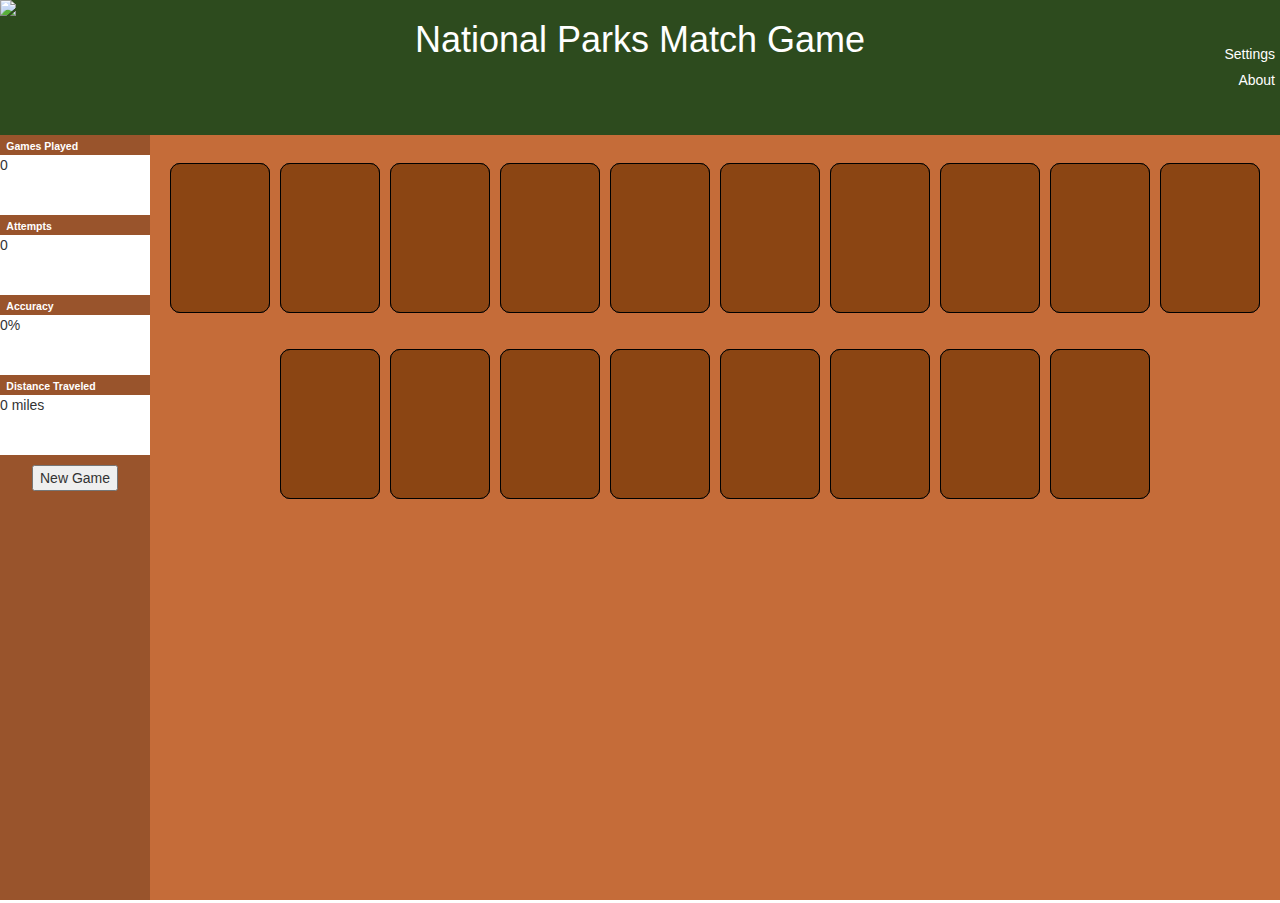
==== index.html @ ffb90290 "added favicons" ====
<!DOCTYPE html>
<html>
<head>
    <title>National Parks Memory Matching Game</title>
    <!--favicon links-->
    <link rel="apple-touch-icon" sizes="180x180" href="favicons/apple-touch-icon.png">
    <link rel="icon" type="image/png" href="favicons/favicon-32x32.png" sizes="32x32">
    <link rel="icon" type="image/png" href="favicons/favicon-16x16.png" sizes="16x16">
    <link rel="manifest" href="favicons/manifest.json">
    <link rel="mask-icon" href="favicons/safari-pinned-tab.svg" color="#5bbad5">
    <meta name="theme-color" content="#ffffff">
    <!-- link to external stylesheet -->
    <link rel="stylesheet" type="text/css" href="style.css"/>
    <!-- Bootstrap link -->
    <link href="https://maxcdn.bootstrapcdn.com/bootstrap/3.3.6/css/bootstrap.min.css" rel="stylesheet"
          type="text/css"/>
    <!-- link to jquery library -->
    <link href="https://code.jquery.com/jquery-2.1.4.min.js"/>
    <script src="https://code.jquery.com/jquery-3.1.0.js"></script>
    <script src="https://maxcdn.bootstrapcdn.com/bootstrap/3.3.7/js/bootstrap.min.js" integrity="sha384-Tc5IQib027qvyjSMfHjOMaLkfuWVxZxUPnCJA7l2mCWNIpG9mGCD8wGNIcPD7Txa" crossorigin="anonymous"></script>
    <script src="script.js"></script>
    <script async defer
        src="https://maps.googleapis.com/maps/api/js?key=AIzaSyArSDeBxkOijJ6rGZl5vAlAExI1daYVZVc&callback=initMap">
    </script>
</head>
<body>
<!-- header container -->
<!-- container holding general game info -->
<!-- features to include: game logo, game title, settings link (nothing here yet), about link (link to about.html) -->
<header>
    <img src="resources/nps_logo_transparent_large.png">
    <h1>National Parks Match Game</h1>
    <div class="linkContainer">
        <h5><a target="_blank">Settings</a></h5>
        <!--idea: set this target to activate a modal saying settings are on their way-->
        <h5><a href="about.html">About</a></h5>
    </div>
    <div class="menuDropDown">
        <span class="glyphicon glyphicon-chevron-down"></span>See Stats
    </div>
</header>

<!-- stats container -->
<!-- container to hold statistics and options for resetting these -->
<!-- features to have: games played, attempts (times clicked on cards), accuracy (ratio of correct clicks to total clicks for current game), reset button -->
<div class="sideNav" id="stats">
    <div class="gamesPlayed">
        <div class="label">Games Played</div>
        <div class="value"></div>
    </div>
    <div class="attempts">
        <div class="label">Attempts</div>
        <div class="value"></div>
    </div>
    <div class="accuracy">
        <div class="label">Accuracy</div>
        <div class="value"></div>
    </div>
    <div class="distance">
        <div class="label">Distance Traveled</div>
        <div class="value"></div>
    </div>
    <input type="button" class="reset" value="New Game">
</div>
<!-- game area container -->
<!-- the area where the game takes place -->
<!-- features to include: 18 cards with fronts and backs -->
<div class="mainContent" id="gameArea">
    <div id="cardArea"></div>
    <div id="map"></div>
</div>

<!-- Modal -->
<div class="modal fade" id="gameWonModal" role="dialog">
    <div class="modal-dialog">
        <!-- Modal content-->
        <div class="modal-content">
            <div class="modal-body">
                <h3>You won! What are you a park ranger, now?</h3>
                <!--<img src="resources/Junior_Ranger_logo_transparent.gif">-->
                <img src="resources/Junior_Ranger_logo.gif">
                <br>
                <button type="button" class="" data-dismiss="modal">Close</button>
                <button type="button" class="reset" data-dismiss="modal">New Game</button>
            </div>
        </div>
    </div>
</div>

</body>
</html>
---- style.css ----
body{
    margin: 0;
}
/* styling for the header*/
header{
    position: absolute;
    top: 0;
    height: 15%;
    width: 100%;
    background-color: #2d4b1e;
    color: white;
    text-align: center;
}
header h1{
    /*float: right;*/
    margin-top: 20px;
    margin-bottom: 0;
    display: block;
/*maybe change font size if the screen is too small*/
}
.linkContainer{
    display: flex;
    flex-direction: column;
    justify-content: center;
    position: absolute;
    height: 100%;
    top: 0;
    right: 0;
}
header h5{
    text-align: right;
    margin: 5px;
    display: block;
    /*float: right;*/
    /*clear: both;*/
}
header a{
    color: white;
}
header a:hover{
    color: darkgray;
    text-decoration: none;
}
header img{
    position: absolute;
    top: 0;
    left: 0;
    /*float: left;*/
    height: 100%;
    width: auto;
}
.menuDropDown{
    display: none;
    position: absolute;
    /*margin: auto 0;*/
    background-color: darkgray;
    border-sizing: border-box;
    padding: 5px;
    border: 1px solid black;
    bottom: 0;
    /*float: right;*/
    /*clear: right;*/
}
/* styling for the side stats bar*/
.label{
    height: 30px;
    width: 100%;
    background-color: inherit;
    clear: left;

    text-align: center;
}
.value{
    height: 60px;
    width: 100%;
    background-color: white;
}
#stats input{
    display: block;
    margin: 10px auto;
}
/*styling for game area*/
#cardArea{
    position: relative;
    display: inline-flex;
    flex-wrap: wrap;
    justify-content: center;
    align-items: center;
    top: 0;
    left: 0;
    width: 100%;
    height: 50%;
    margin: 0;
    padding: 0;
}
#map {
    position: relative;
    display: block;
    bottom: 0;
    left: 0;
    /*width: 100%;*/
    height: 50%;
    margin: 0 auto;
    padding: 0;

}

/*styling for cards*/
/*picture ratio for card is 108 to 140 (w:h)*/
.card {
    position: relative;
    width: 100px;
    height: 150px;

    display:inline-block;
    margin: 5px;
    /*border: 1px solid black;*/
    border-radius: 10px;
}
/* hide back of pane during swap */
.front, .back {
    position: absolute;
    /*!*backface-visibility: hidden;*!  can't have because the background image on the front would be hidden*/
    height: 100%;
    width: 100%;
    display: inline-block;
    vertical-align: middle;
    border: 1px solid black;
    border-radius: 10px;
    top: 0;
    left: 0;

    -webkit-transition: -webkit-transform 0.5s;
    transition: transform 0.5s;
}
/*remember front of card has the coin image*/
.front {
    background-color: white;
    background-size: 100% auto;
    background-repeat: no-repeat;
    background-position: center;
    /*sets up front of card for the transition when clicked*/
    transform: rotateY(-180deg);
    -webkit-transform: rotateY(-180deg);
}
/*remember back of card has the NPS logo image*/
.back {
    background-color: saddlebrown;
    z-index: 2;

    background-image: url('resources/nps_logo_transparent_large.png');
    background-size: 100% 100%;

    -webkit-backface-visibility: hidden;
    backface-visibility: hidden;
}
.card.cardClicked .front {
    transform: rotateY(0deg);
    -webkit-transform: rotateY(0deg);
}
.card.cardClicked .back {
    transform: rotateY(-180deg);
    -webkit-transform: rotateY(-180deg);
}
.card.matched .front{
    /*performs the transition when clicked*/
    transform: rotateY(0deg);
    -webkit-transform: rotateY(0deg);
}
.card.matched .back{
    visibility: hidden;     /*need some sort of resetting when game restarted????*/
}
.card.matched .transparency{
    background-color: #1dc116;
    z-index: 5;
    opacity: 0.5;
    margin: 0;
}

#gameWonModal{
    display: none;
    /*height: 20%;*/
    width: 100%;
    /*background-color: #99542c;*/
    color: black;
    text-align: center;
}
#gameWonModal .modal-content{
    background-color: #99542c;
}
#gameWonModal img{
    height: 200px;
    width: auto;
    display: block;
    margin: 0 auto;
}
/*styling for about page*/
.sideNav {
    position: absolute;
    bottom: 0;
    left: 0;
    height: 85%;
    width: 150px;
    /*background-color: #496647;*/
    background-color: #99542c;
}
.sideNav ul{
    color: white;
}
.sideNav a{
    color: white;
}
.mainContent{
    position: absolute;
    bottom: 0;
    right: 0;
    box-sizing: border-box;
    -webkit-box-sizing: border-box;
    -moz-box-sizing: border-box;
    height: 85%;
    width: calc(100% - 150px);
    margin: 0;
    padding: 10px;
    /*background-color: #99542c;*/
    background-color: #c56c39;
    color: white;
}
.mainContent img{
    height: 150px;
    width: auto;
    float: right;
    display: block;
}

@media (min-width: 1800px) {
    .card{
        width: 100px;
        height: 150px;
    }
    #map{
        width: 788px;
        height: 385px;
    }
    .menuDropDown{
        display: none;
    }
}
@media (max-width: 1800px) {
    .card{
        width: 100px;
        height: 150px;
    }
    #map{
        width: 788px;
        height: 385px;
    }
}
@media (max-width: 1160px) {
    .card{
        width: 80px;
        height: 120px;
    }
}
@media (max-width: 715px) {
    /*.card{*/
        /*width: 70px;*/
        /*height: 105px;*/
    /*}*/
    header h1{
        font-size: 2em;
    }
    #stats{
        display: none;
    }
    .mainContent{
        width: 100%;
    }
    .menuDropDown{
        display: inline-block;
    }
    /*find out a good size for map*/
    /*#map{*/
        /*width: 100px;*/
        /*height: 100px;*/
    /*}*/
}
@media (max-width: 650px) {
    .card{
        width: 70px;
        height: 105px;
    }
}
@media (max-width: 580px){
    header{
        height: 10%;
    }
    header h1{
        font-size: 1.5em;
    }
    /*header a{*/
        /*position: relative;*/
        /*top: -5%;*/
    /*}*/
    .mainContent{
        height: 90%;
    }
}

@media (max-width: 480px){
    .card{
        width: 30px;
        height: 45px;
    }
}
@media (max-width: 330px) {
    .card{
        width: 25px;
        height: 35px;
    }
}
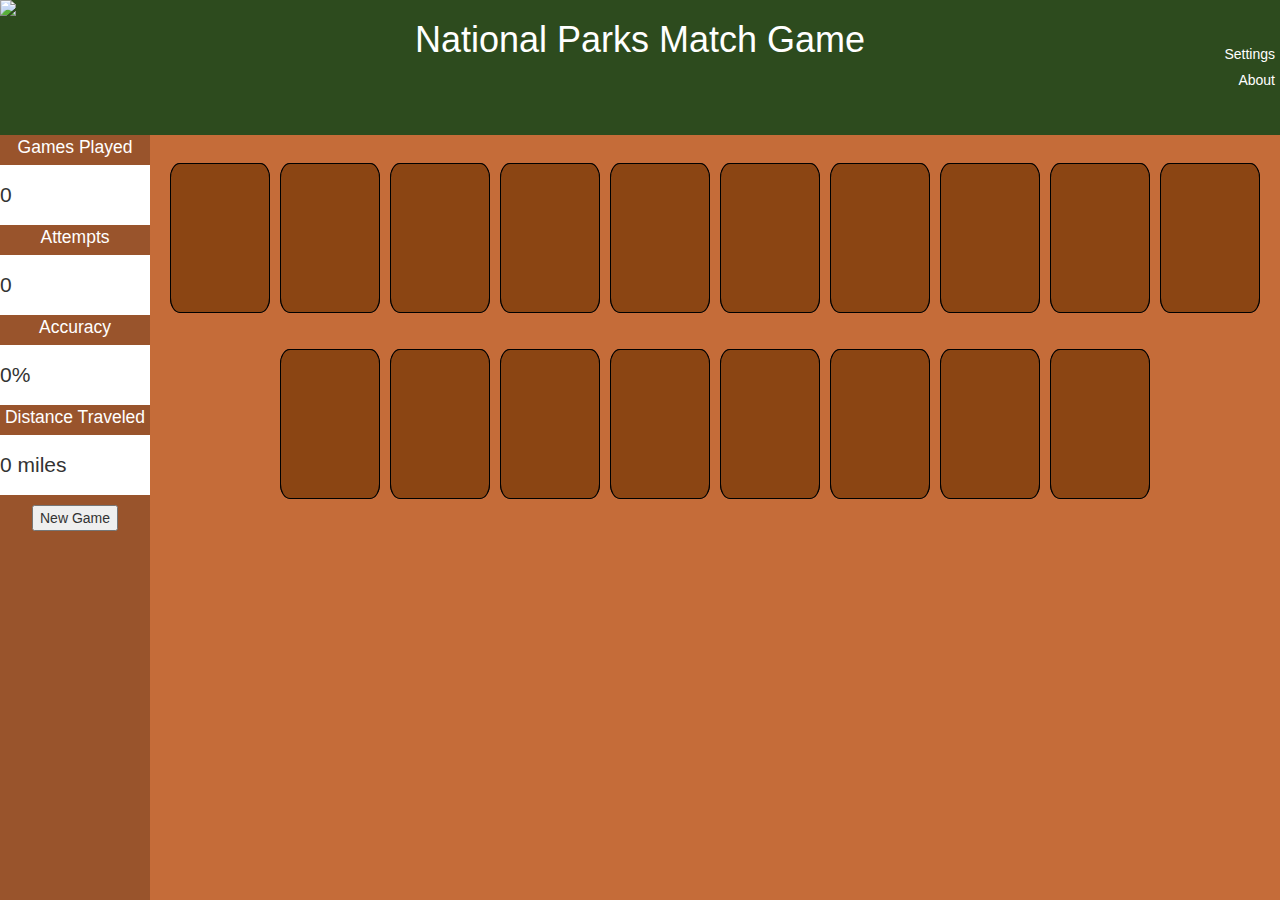
==== commit 543f9d4b: "formatted menuDropDown" ====
--- a/index.html
+++ b/index.html
@@ -35,32 +35,42 @@
         <!--idea: set this target to activate a modal saying settings are on their way-->
         <h5><a href="about.html">About</a></h5>
     </div>
-    <div class="menuDropDown">
-        <span class="glyphicon glyphicon-chevron-down"></span>See Stats
-    </div>
 </header>
 
 <!-- stats container -->
 <!-- container to hold statistics and options for resetting these -->
 <!-- features to have: games played, attempts (times clicked on cards), accuracy (ratio of correct clicks to total clicks for current game), reset button -->
-<div class="sideNav" id="stats">
-    <div class="gamesPlayed">
-        <div class="label">Games Played</div>
-        <div class="value"></div>
+<div class="sideNav">
+    <div class="menuDropDown">
+        <span class="glyphicon glyphicon-chevron-down"></span>See Stats
     </div>
-    <div class="attempts">
-        <div class="label">Attempts</div>
-        <div class="value"></div>
+    <div id="stats">
+        <div class="gamesPlayed">
+            <div class="statsLabel">Games Played</div>
+            <div class="valueContainer">
+                <div class="value"></div>
+            </div>
+        </div>
+        <div class="attempts">
+            <div class="statsLabel">Attempts</div>
+            <div class="valueContainer">
+                <div class="value"></div>
+            </div>
+        </div>
+        <div class="accuracy">
+            <div class="statsLabel">Accuracy</div>
+            <div class="valueContainer">
+                <div class="value"></div>
+            </div>
+        </div>
+        <div class="distance">
+            <div class="statsLabel">Distance Traveled</div>
+            <div class="valueContainer">
+                <div class="value"></div>
+            </div>
+        </div>
+        <input type="button" class="reset" value="New Game">
     </div>
-    <div class="accuracy">
-        <div class="label">Accuracy</div>
-        <div class="value"></div>
-    </div>
-    <div class="distance">
-        <div class="label">Distance Traveled</div>
-        <div class="value"></div>
-    </div>
-    <input type="button" class="reset" value="New Game">
 </div>
 <!-- game area container -->
 <!-- the area where the game takes place -->
--- a/style.css
+++ b/style.css
@@ -1,3 +1,11 @@
+/*used colors for reference*/
+/*saddlebrown;*/
+/*darkgray;*/
+/*#496647;*/
+/*#99542c;*/
+/*#c56c39;*/
+/*#2d4b1e;*/
+
 body{
     margin: 0;
 }
@@ -12,11 +20,9 @@
     text-align: center;
 }
 header h1{
-    /*float: right;*/
     margin-top: 20px;
     margin-bottom: 0;
     display: block;
-/*maybe change font size if the screen is too small*/
 }
 .linkContainer{
     display: flex;
@@ -31,8 +37,6 @@
     text-align: right;
     margin: 5px;
     display: block;
-    /*float: right;*/
-    /*clear: both;*/
 }
 header a{
     color: white;
@@ -45,35 +49,62 @@
     position: absolute;
     top: 0;
     left: 0;
-    /*float: left;*/
     height: 100%;
     width: auto;
 }
+.statsContainer{
+    position: absolute;
+    bottom: 0;
+    left: 0;
+    height: 85%;
+    width: 150px;
+    background-color: #99542c;
+}
 .menuDropDown{
-    display: none;
-    position: absolute;
-    /*margin: auto 0;*/
+    /*display: inline-block;*/
+    position: absolute;
     background-color: darkgray;
-    border-sizing: border-box;
-    padding: 5px;
+    box-sizing: border-box;
+    padding: auto;
     border: 1px solid black;
-    bottom: 0;
-    /*float: right;*/
-    /*clear: right;*/
-}
+    height: 5%;
+    width: 100%;
+    display: flex;
+    justify-content: center;
+    align-items: center;
+    /*height: auto;*/
+    /*width: auto;*/
+    vertical-align: middle;
+    top: -5%;
+    left: 50%;
+    transform: translate(-50%, 0);
+}
+/*.menuDropDown:hover + #stats{*/
+    /*display: inline-block;*/
+/*}*/
+/*#stats:hover{*/
+    /*display: block;*/
+/*}*/
 /* styling for the side stats bar*/
-.label{
+.statsLabel{
     height: 30px;
     width: 100%;
     background-color: inherit;
     clear: left;
-
     text-align: center;
+    font-size: 1.25em;
+    color: white;
+}
+.valueContainer{
+    display: flex;
+    flex-direction: column;
+    justify-content: center;
+    height: 60px;
+    width: 100%;
+    background-color: white;
 }
 .value{
-    height: 60px;
-    width: 100%;
-    background-color: white;
+    font-size: 1.5em;
 }
 #stats input{
     display: block;
@@ -98,11 +129,9 @@
     display: block;
     bottom: 0;
     left: 0;
-    /*width: 100%;*/
     height: 50%;
     margin: 0 auto;
     padding: 0;
-
 }
 
 /*styling for cards*/
@@ -111,11 +140,9 @@
     position: relative;
     width: 100px;
     height: 150px;
-
     display:inline-block;
     margin: 5px;
-    /*border: 1px solid black;*/
-    border-radius: 10px;
+    border-radius: 10%;
 }
 /* hide back of pane during swap */
 .front, .back {
@@ -126,7 +153,7 @@
     display: inline-block;
     vertical-align: middle;
     border: 1px solid black;
-    border-radius: 10px;
+    border-radius: 10%;
     top: 0;
     left: 0;
 
@@ -179,9 +206,7 @@
 
 #gameWonModal{
     display: none;
-    /*height: 20%;*/
-    width: 100%;
-    /*background-color: #99542c;*/
+    width: 100%;
     color: black;
     text-align: center;
 }
@@ -194,14 +219,14 @@
     display: block;
     margin: 0 auto;
 }
-/*styling for about page*/
+/*styling for about page. this applies to the game as well. consider moving it*/
 .sideNav {
     position: absolute;
+    display: inline-block;
     bottom: 0;
     left: 0;
     height: 85%;
     width: 150px;
-    /*background-color: #496647;*/
     background-color: #99542c;
 }
 .sideNav ul{
@@ -210,6 +235,7 @@
 .sideNav a{
     color: white;
 }
+/*applies to both the game and about page*/
 .mainContent{
     position: absolute;
     bottom: 0;
@@ -221,7 +247,6 @@
     width: calc(100% - 150px);
     margin: 0;
     padding: 10px;
-    /*background-color: #99542c;*/
     background-color: #c56c39;
     color: white;
 }
@@ -254,6 +279,9 @@
         width: 788px;
         height: 385px;
     }
+    .menuDropDown{
+        display: none;
+    }
 }
 @media (max-width: 1160px) {
     .card{
@@ -262,23 +290,26 @@
     }
 }
 @media (max-width: 715px) {
-    /*.card{*/
-        /*width: 70px;*/
-        /*height: 105px;*/
-    /*}*/
     header h1{
         font-size: 2em;
     }
+    .sideNav{
+        /*display: none;*/
+        left: 50%;
+        transform: translate(-50%, 0);
+    }
     #stats{
         display: none;
     }
+    .menuDropDown{
+        /*display: inline-block;*/
+        display: flex;
+    }
     .mainContent{
         width: 100%;
     }
-    .menuDropDown{
-        display: inline-block;
-    }
-    /*find out a good size for map*/
+
+    /*find out a good size for map and use it here*/
     /*#map{*/
         /*width: 100px;*/
         /*height: 100px;*/
@@ -297,15 +328,13 @@
     header h1{
         font-size: 1.5em;
     }
-    /*header a{*/
-        /*position: relative;*/
-        /*top: -5%;*/
-    /*}*/
     .mainContent{
         height: 90%;
     }
-}
-
+    .sideNav{
+        height: 90%;
+    }
+}
 @media (max-width: 480px){
     .card{
         width: 30px;
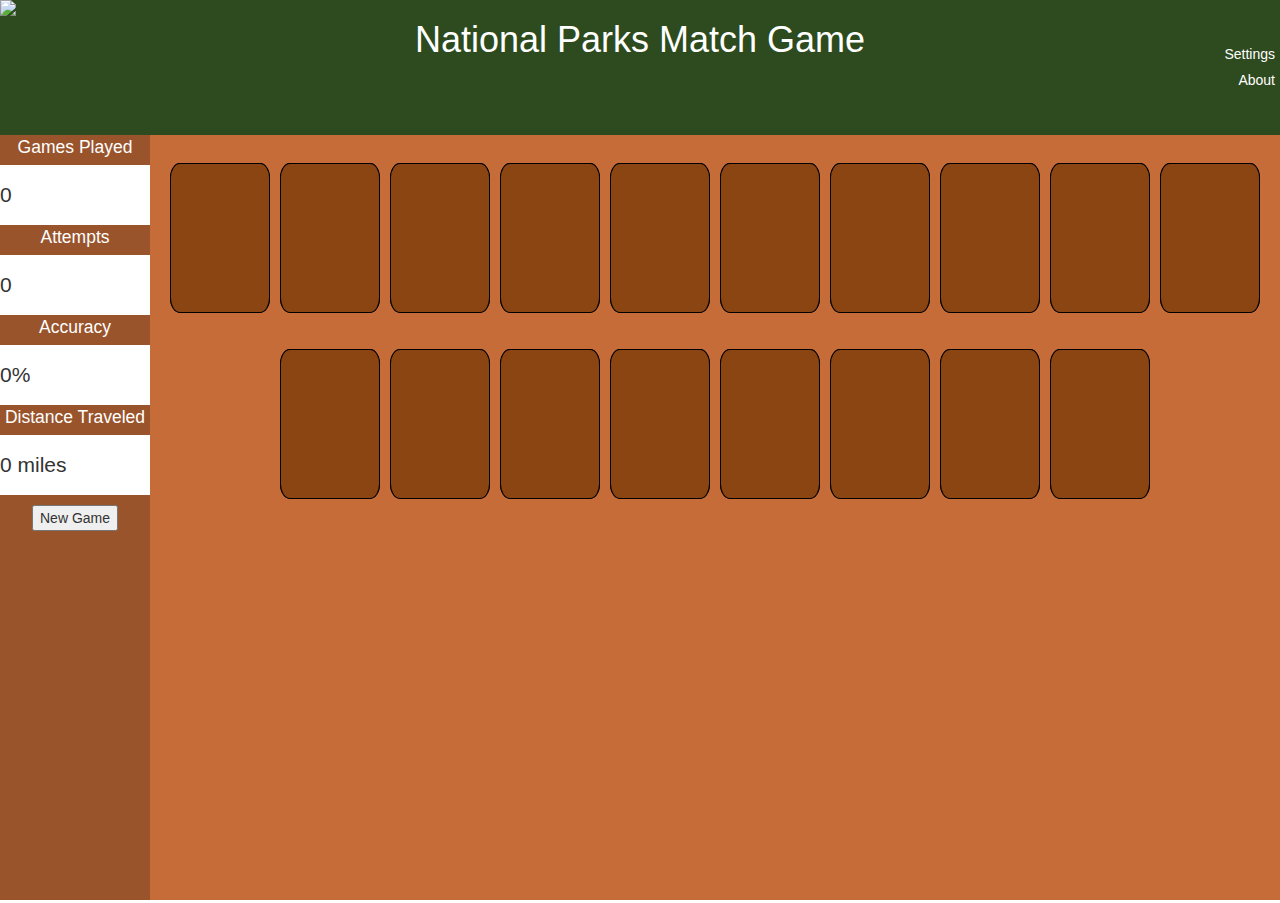
==== commit c0c963f9: "Merge pull request #15 from kylemarx86/dev" ====
--- a/index.html
+++ b/index.html
@@ -37,6 +37,14 @@
     </div>
 </header>
 
+
+<!-- game area container -->
+<!-- the area where the game takes place -->
+<!-- features to include: 18 cards with fronts and backs -->
+<div class="mainContent" id="gameArea">
+    <div id="cardArea"></div>
+    <div id="map"></div>
+</div>
 <!-- stats container -->
 <!-- container to hold statistics and options for resetting these -->
 <!-- features to have: games played, attempts (times clicked on cards), accuracy (ratio of correct clicks to total clicks for current game), reset button -->
@@ -72,14 +80,6 @@
         <input type="button" class="reset" value="New Game">
     </div>
 </div>
-<!-- game area container -->
-<!-- the area where the game takes place -->
-<!-- features to include: 18 cards with fronts and backs -->
-<div class="mainContent" id="gameArea">
-    <div id="cardArea"></div>
-    <div id="map"></div>
-</div>
-
 <!-- Modal -->
 <div class="modal fade" id="gameWonModal" role="dialog">
     <div class="modal-dialog">
--- a/style.css
+++ b/style.css
@@ -5,6 +5,7 @@
 /*#99542c;*/
 /*#c56c39;*/
 /*#2d4b1e;*/
+/*#6e6e6e;*/
 
 body{
     margin: 0;
@@ -52,24 +53,17 @@
     height: 100%;
     width: auto;
 }
-.statsContainer{
-    position: absolute;
-    bottom: 0;
-    left: 0;
-    height: 85%;
-    width: 150px;
-    background-color: #99542c;
-}
 .menuDropDown{
     /*display: inline-block;*/
     position: absolute;
     background-color: darkgray;
     box-sizing: border-box;
-    padding: auto;
+    /*padding: auto;*/
     border: 1px solid black;
-    height: 5%;
-    width: 100%;
-    display: flex;
+    /*height: 5%;*/
+    height: 40px;
+    width: 100%;
+    display: none;
     justify-content: center;
     align-items: center;
     /*height: auto;*/
@@ -79,6 +73,19 @@
     left: 50%;
     transform: translate(-50%, 0);
 }
+#stats{
+    position: absolute;
+    width: 100%;
+    top: 0;
+    z-index: 5;
+    height: auto;
+}
+/*.sideNav:hover{*/
+    /*display: inline-block;*/
+/*}*/
+ /*.menuDropDown:hover + #stats{*/
+     /*display: inline-block;*/
+ /*}*/
 /*.menuDropDown:hover + #stats{*/
     /*display: inline-block;*/
 /*}*/
@@ -129,6 +136,7 @@
     display: block;
     bottom: 0;
     left: 0;
+    width: 788px;
     height: 50%;
     margin: 0 auto;
     padding: 0;
@@ -143,6 +151,7 @@
     display:inline-block;
     margin: 5px;
     border-radius: 10%;
+    z-index: 1;
 }
 /* hide back of pane during swap */
 .front, .back {
@@ -223,11 +232,13 @@
 .sideNav {
     position: absolute;
     display: inline-block;
-    bottom: 0;
+    /*bottom: 0;*/
+    top: 15%;
     left: 0;
     height: 85%;
     width: 150px;
     background-color: #99542c;
+    z-index: 3;
 }
 .sideNav ul{
     color: white;
@@ -249,6 +260,7 @@
     padding: 10px;
     background-color: #c56c39;
     color: white;
+    /*z-index: 1;*/
 }
 .mainContent img{
     height: 150px;
@@ -257,7 +269,20 @@
     display: block;
 }
 
-@media (min-width: 1800px) {
+/*@media (min-width: 1800px) {*/
+    /*.card{*/
+        /*width: 100px;*/
+        /*height: 150px;*/
+    /*}*/
+    /*#map{*/
+        /*width: 788px;*/
+        /*height: 385px;*/
+    /*}*/
+    /*.menuDropDown{*/
+        /*display: none;*/
+    /*}*/
+/*}*/
+@media (max-width: 1800px) {
     .card{
         width: 100px;
         height: 150px;
@@ -270,19 +295,6 @@
         display: none;
     }
 }
-@media (max-width: 1800px) {
-    .card{
-        width: 100px;
-        height: 150px;
-    }
-    #map{
-        width: 788px;
-        height: 385px;
-    }
-    .menuDropDown{
-        display: none;
-    }
-}
 @media (max-width: 1160px) {
     .card{
         width: 80px;
@@ -294,26 +306,28 @@
         font-size: 2em;
     }
     .sideNav{
-        /*display: none;*/
         left: 50%;
-        transform: translate(-50%, 0);
+        transform: translate(-50%, -40px);
+        height: auto;
     }
     #stats{
         display: none;
     }
     .menuDropDown{
-        /*display: inline-block;*/
         display: flex;
     }
     .mainContent{
         width: 100%;
     }
-
-    /*find out a good size for map and use it here*/
-    /*#map{*/
-        /*width: 100px;*/
-        /*height: 100px;*/
-    /*}*/
+    .sideNav:hover > .menuDropDown{
+        background-color: #6e6e6e;
+    }
+    .sideNav:hover > #stats{
+        display: block;
+        top: 40px;
+        background-color: #99542c;
+        z-index: 5;
+    }
 }
 @media (max-width: 650px) {
     .card{
@@ -332,7 +346,11 @@
         height: 90%;
     }
     .sideNav{
-        height: 90%;
+        height: auto;
+        top: 10%;
+    }
+    #stats{
+        /*top: Calc(10% - 40px);*/
     }
 }
 @media (max-width: 480px){
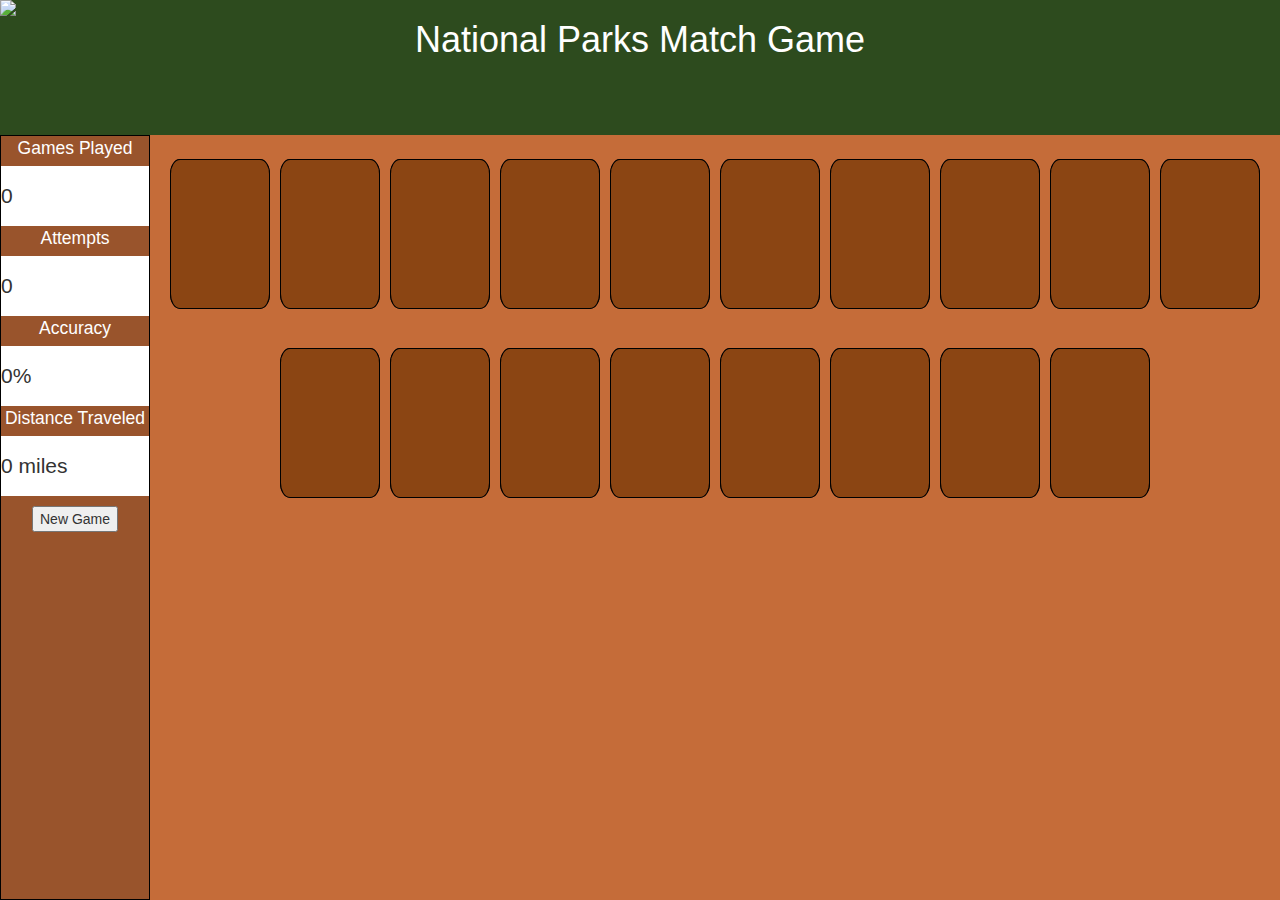
==== commit 50e7efcc: "removed link to settings and about." ====
--- a/index.html
+++ b/index.html
@@ -26,15 +26,10 @@
 <body>
 <!-- header container -->
 <!-- container holding general game info -->
-<!-- features to include: game logo, game title, settings link (nothing here yet), about link (link to about.html) -->
+<!-- features to include: game logo, game title -->
 <header>
     <img src="resources/nps_logo_transparent_large.png">
     <h1>National Parks Match Game</h1>
-    <div class="linkContainer">
-        <h5><a target="_blank">Settings</a></h5>
-        <!--idea: set this target to activate a modal saying settings are on their way-->
-        <h5><a href="about.html">About</a></h5>
-    </div>
 </header>
 
 
--- a/style.css
+++ b/style.css
@@ -1,14 +1,15 @@
 /*used colors for reference*/
-/*saddlebrown;*/
-/*darkgray;*/
-/*#496647;*/
-/*#99542c;*/
-/*#c56c39;*/
-/*#2d4b1e;*/
-/*#6e6e6e;*/
+/*saddlebrown*/
+/*darkgray*/
+/*#496647*/
+/*#99542c*/
+/*#c56c39*/
+/*#2d4b1e*/
+/*#6e6e6e*/
 
 body{
     margin: 0;
+    height: 100vh;
 }
 /* styling for the header*/
 header{
@@ -54,44 +55,33 @@
     width: auto;
 }
 .menuDropDown{
-    /*display: inline-block;*/
     position: absolute;
     background-color: darkgray;
     box-sizing: border-box;
-    /*padding: auto;*/
     border: 1px solid black;
-    /*height: 5%;*/
     height: 40px;
     width: 100%;
     display: none;
     justify-content: center;
     align-items: center;
-    /*height: auto;*/
-    /*width: auto;*/
     vertical-align: middle;
     top: -5%;
     left: 50%;
     transform: translate(-50%, 0);
 }
+.menuDropDown:hover{
+    box-shadow: 2px 2px 2px #303030;
+    color: black;
+}
 #stats{
     position: absolute;
     width: 100%;
     top: 0;
     z-index: 5;
     height: auto;
-}
-/*.sideNav:hover{*/
-    /*display: inline-block;*/
-/*}*/
- /*.menuDropDown:hover + #stats{*/
-     /*display: inline-block;*/
- /*}*/
-/*.menuDropDown:hover + #stats{*/
-    /*display: inline-block;*/
-/*}*/
-/*#stats:hover{*/
-    /*display: block;*/
-/*}*/
+    /*border: 1px solid black;*/
+
+}
 /* styling for the side stats bar*/
 .statsLabel{
     height: 30px;
@@ -132,13 +122,13 @@
     padding: 0;
 }
 #map {
-    position: relative;
-    display: block;
-    bottom: 0;
-    left: 0;
-    width: 788px;
-    height: 50%;
-    margin: 0 auto;
+    position: absolute;
+    display: block;
+    bottom: 25%;
+    left: 50%;
+    transform: translate(-50%, 50%);
+    width: 700px;
+    height: 385px;
     padding: 0;
 }
 
@@ -232,13 +222,14 @@
 .sideNav {
     position: absolute;
     display: inline-block;
-    /*bottom: 0;*/
     top: 15%;
     left: 0;
     height: 85%;
     width: 150px;
     background-color: #99542c;
     z-index: 3;
+    border: 1px solid black;
+    border-sizing: border-box;
 }
 .sideNav ul{
     color: white;
@@ -257,7 +248,7 @@
     height: 85%;
     width: calc(100% - 150px);
     margin: 0;
-    padding: 10px;
+    padding: 5px;
     background-color: #c56c39;
     color: white;
     /*z-index: 1;*/
@@ -288,7 +279,7 @@
         height: 150px;
     }
     #map{
-        width: 788px;
+        width: 700px;
         height: 385px;
     }
     .menuDropDown{
@@ -301,7 +292,7 @@
         height: 120px;
     }
 }
-@media (max-width: 715px) {
+@media (max-width: 870px){
     header h1{
         font-size: 2em;
     }
@@ -309,9 +300,11 @@
         left: 50%;
         transform: translate(-50%, -40px);
         height: auto;
+        border: none;
     }
     #stats{
         display: none;
+        border: 1px solid black;
     }
     .menuDropDown{
         display: flex;
@@ -329,6 +322,18 @@
         z-index: 5;
     }
 }
+@media (max-width: 715px) {
+    #map{
+        width: 350px;
+        height: 250px;
+        /*top: 50%;*/
+        /*bottom: 25%;*/
+        position: absolute;
+        bottom: 0;
+        left: 50%;
+        transform: translate(-50%, -25%);
+    }
+}
 @media (max-width: 650px) {
     .card{
         width: 70px;
@@ -349,20 +354,29 @@
         height: auto;
         top: 10%;
     }
-    #stats{
-        /*top: Calc(10% - 40px);*/
-    }
-}
-@media (max-width: 480px){
-    .card{
-        width: 30px;
-        height: 45px;
-    }
-}
-@media (max-width: 330px) {
-    .card{
-        width: 25px;
-        height: 35px;
-    }
-}
-
+}
+/*@media (max-width: 480px){*/
+    /*.card{*/
+        /*width: 30px;*/
+        /*height: 45px;*/
+    /*}*/
+/*}*/
+/*@media (max-width: 330px) {*/
+    /*.card{*/
+        /*width: 25px;*/
+        /*height: 35px;*/
+    /*}*/
+/*}*/
+
+@media (max-height: 929px){
+    #map{
+        width: 350px;
+        height: 250px;
+        /*top: 50%;*/
+        /*bottom: 25%;*/
+        position: absolute;
+        bottom: 0;
+        left: 50%;
+        transform: translate(-50%, -25%);
+    }
+}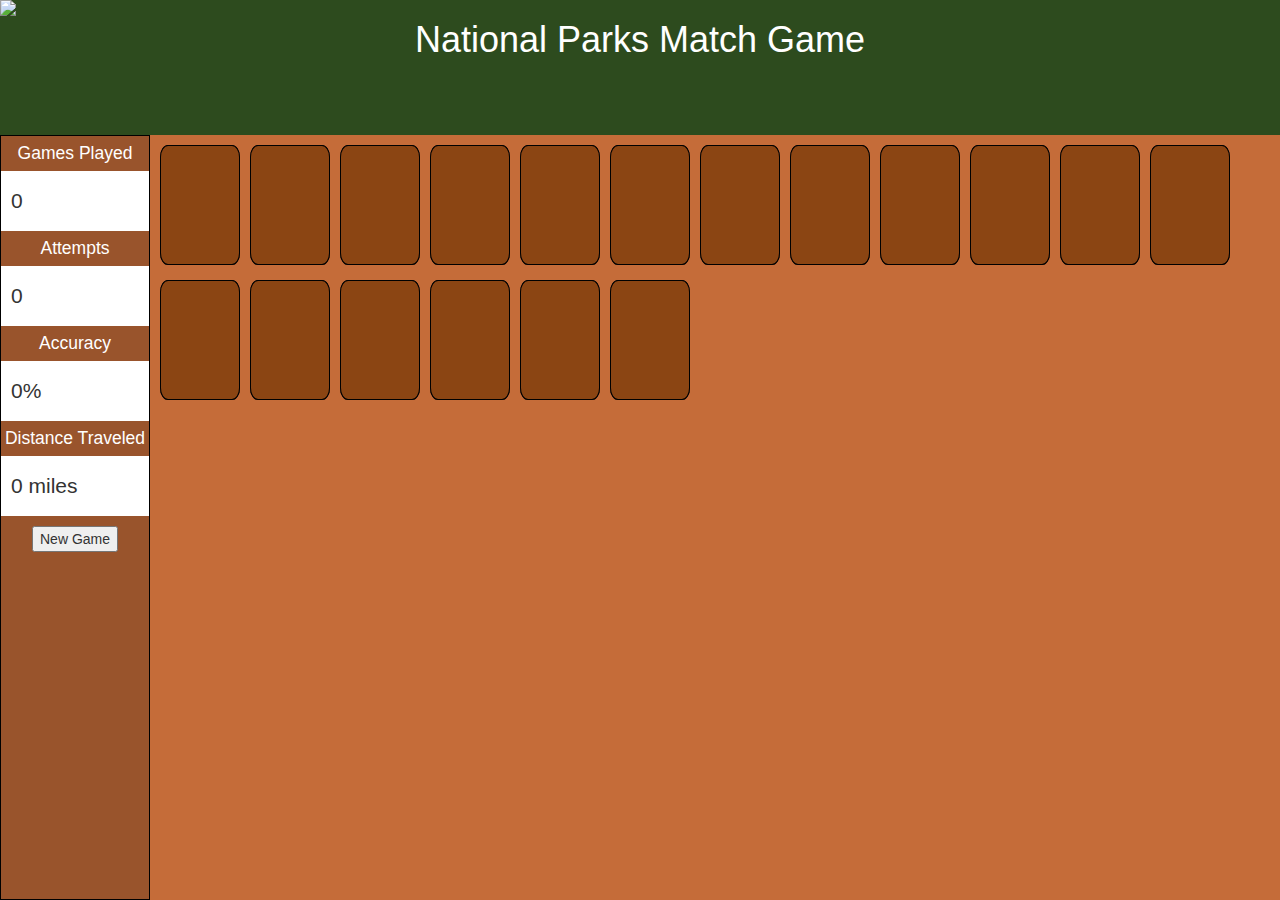
==== commit b4a13f2c: "change cardArea to cardContainer for conformity." ====
--- a/index.html
+++ b/index.html
@@ -12,10 +12,8 @@
     <!-- link to external stylesheet -->
     <link rel="stylesheet" type="text/css" href="style.css"/>
     <!-- Bootstrap link -->
-    <link href="https://maxcdn.bootstrapcdn.com/bootstrap/3.3.6/css/bootstrap.min.css" rel="stylesheet"
-          type="text/css"/>
+    <link href="https://maxcdn.bootstrapcdn.com/bootstrap/3.3.6/css/bootstrap.min.css" rel="stylesheet" type="text/css"/>
     <!-- link to jquery library -->
-    <link href="https://code.jquery.com/jquery-2.1.4.min.js"/>
     <script src="https://code.jquery.com/jquery-3.1.0.js"></script>
     <script src="https://maxcdn.bootstrapcdn.com/bootstrap/3.3.7/js/bootstrap.min.js" integrity="sha384-Tc5IQib027qvyjSMfHjOMaLkfuWVxZxUPnCJA7l2mCWNIpG9mGCD8wGNIcPD7Txa" crossorigin="anonymous"></script>
     <script src="script.js"></script>
@@ -31,14 +29,14 @@
     <img src="resources/nps_logo_transparent_large.png">
     <h1>National Parks Match Game</h1>
 </header>
-
-
 <!-- game area container -->
 <!-- the area where the game takes place -->
 <!-- features to include: 18 cards with fronts and backs -->
 <div class="mainContent" id="gameArea">
-    <div id="cardArea"></div>
-    <div id="map"></div>
+    <div id="cardContainer"></div>
+    <div class='mapContainer'>
+        <div id="map"></div>
+    </div>
 </div>
 <!-- stats container -->
 <!-- container to hold statistics and options for resetting these -->
@@ -91,6 +89,5 @@
         </div>
     </div>
 </div>
-
 </body>
 </html>--- a/style.css
+++ b/style.css
@@ -79,18 +79,16 @@
     top: 0;
     z-index: 5;
     height: auto;
-    /*border: 1px solid black;*/
-
 }
 /* styling for the side stats bar*/
 .statsLabel{
-    height: 30px;
     width: 100%;
     background-color: inherit;
     clear: left;
     text-align: center;
     font-size: 1.25em;
     color: white;
+    margin: 5px 0;
 }
 .valueContainer{
     display: flex;
@@ -102,6 +100,7 @@
 }
 .value{
     font-size: 1.5em;
+    margin-left: 10px;
 }
 #stats input{
     display: block;
@@ -121,12 +120,17 @@
     margin: 0;
     padding: 0;
 }
+.mapContainer{
+    position: relative;
+    display: inline-block;
+    height: 50%;
+    width: 100%;
+}
 #map {
     position: absolute;
-    display: block;
-    bottom: 25%;
+    top: 50%;
     left: 50%;
-    transform: translate(-50%, 50%);
+    transform: translate(-50%, -50%);
     width: 700px;
     height: 385px;
     padding: 0;
@@ -146,7 +150,6 @@
 /* hide back of pane during swap */
 .front, .back {
     position: absolute;
-    /*!*backface-visibility: hidden;*!  can't have because the background image on the front would be hidden*/
     height: 100%;
     width: 100%;
     display: inline-block;
@@ -194,7 +197,7 @@
     -webkit-transform: rotateY(0deg);
 }
 .card.matched .back{
-    visibility: hidden;     /*need some sort of resetting when game restarted????*/
+    visibility: hidden;
 }
 .card.matched .transparency{
     background-color: #1dc116;
@@ -229,7 +232,9 @@
     background-color: #99542c;
     z-index: 3;
     border: 1px solid black;
-    border-sizing: border-box;
+    box-sizing: border-box;
+    -webkit-box-sizing: border-box;
+    -moz-box-sizing: border-box;
 }
 .sideNav ul{
     color: white;
@@ -251,7 +256,6 @@
     padding: 5px;
     background-color: #c56c39;
     color: white;
-    /*z-index: 1;*/
 }
 .mainContent img{
     height: 150px;
@@ -260,19 +264,6 @@
     display: block;
 }
 
-/*@media (min-width: 1800px) {*/
-    /*.card{*/
-        /*width: 100px;*/
-        /*height: 150px;*/
-    /*}*/
-    /*#map{*/
-        /*width: 788px;*/
-        /*height: 385px;*/
-    /*}*/
-    /*.menuDropDown{*/
-        /*display: none;*/
-    /*}*/
-/*}*/
 @media (max-width: 1800px) {
     .card{
         width: 100px;
@@ -326,12 +317,6 @@
     #map{
         width: 350px;
         height: 250px;
-        /*top: 50%;*/
-        /*bottom: 25%;*/
-        position: absolute;
-        bottom: 0;
-        left: 50%;
-        transform: translate(-50%, -25%);
     }
 }
 @media (max-width: 650px) {
@@ -355,28 +340,44 @@
         top: 10%;
     }
 }
-/*@media (max-width: 480px){*/
-    /*.card{*/
-        /*width: 30px;*/
-        /*height: 45px;*/
-    /*}*/
-/*}*/
-/*@media (max-width: 330px) {*/
-    /*.card{*/
-        /*width: 25px;*/
-        /*height: 35px;*/
-    /*}*/
-/*}*/
 
 @media (max-height: 929px){
     #map{
         width: 350px;
         height: 250px;
-        /*top: 50%;*/
-        /*bottom: 25%;*/
-        position: absolute;
-        bottom: 0;
-        left: 50%;
-        transform: translate(-50%, -25%);
+    }
+}
+/*portrait media queries*/
+/*portrait -  iPhone 5, iPhone 6, iPhone 6 Plus, Galaxy S5, Nexus 6P, Nexus 5X AND iPad Pro*/
+@media screen and (orientation: portrait) and (max-width: 980px) and (max-height: 1743px),
+screen and (orientation: portrait) and (max-width: 1024px) and (max-height: 1366px){
+    .card{
+        width: 120px;
+        height: 180px;
+    }
+}
+/*landscape media queries*/
+/*landscape - iPad Pro*/
+@media screen and (orientation: landscape) and (max-width: 1366px){
+    .card {
+        width: 120px;
+        height: 180px;
+    }
+}
+/*landscape - iPad*/
+@media screen and (orientation: landscape) and (max-width: 1306px){
+    .card{
+        width: 80px;
+        height: 120px;
+    }
+}
+/*landscape - iPhone 5, iPhone 6, iPhone 6 Plus, Nexus 5X, Nexus 6P, Galaxy S5*/
+@media screen and (orientation: landscape) and (max-width: 980px) {
+    #map{
+        height: 190px;
+    }
+    .card{
+        width: 70px;
+        height: 105px;
     }
 }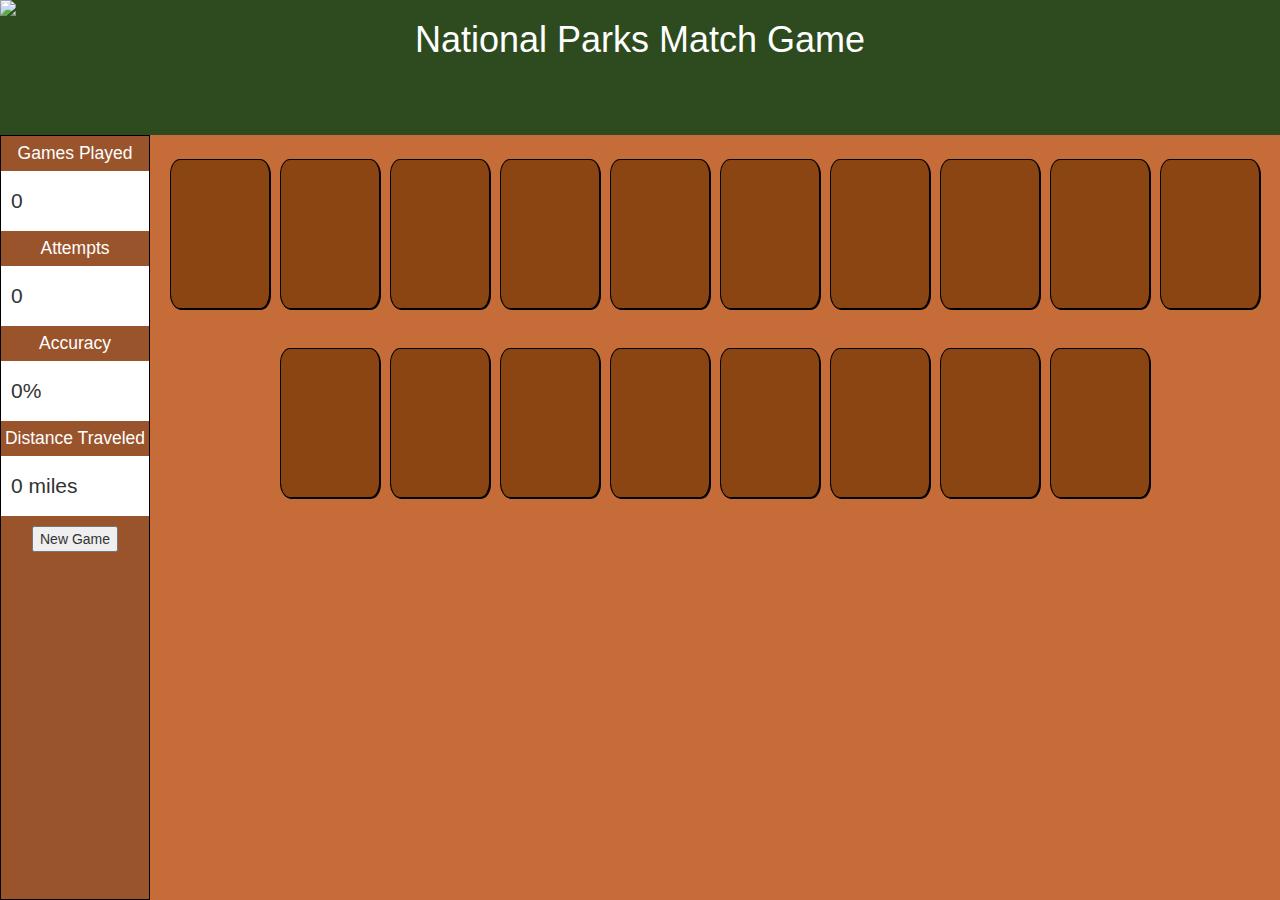
==== commit a55b035b: "Merge pull request #12 from kylemarx86/dev" ====
--- a/index.html
+++ b/index.html
@@ -11,10 +11,10 @@
     <meta name="theme-color" content="#ffffff">
     <!-- link to external stylesheet -->
     <link rel="stylesheet" type="text/css" href="style.css"/>
+    <!-- link to jquery library -->
+    <script src="https://code.jquery.com/jquery-3.1.0.js"></script>
     <!-- Bootstrap link -->
     <link href="https://maxcdn.bootstrapcdn.com/bootstrap/3.3.6/css/bootstrap.min.css" rel="stylesheet" type="text/css"/>
-    <!-- link to jquery library -->
-    <script src="https://code.jquery.com/jquery-3.1.0.js"></script>
     <script src="https://maxcdn.bootstrapcdn.com/bootstrap/3.3.7/js/bootstrap.min.js" integrity="sha384-Tc5IQib027qvyjSMfHjOMaLkfuWVxZxUPnCJA7l2mCWNIpG9mGCD8wGNIcPD7Txa" crossorigin="anonymous"></script>
     <script src="script.js"></script>
     <script async defer
--- a/style.css
+++ b/style.css
@@ -27,6 +27,9 @@
     display: block;
 }
 .linkContainer{
+    display: -webkit-flex;
+    -webkit-flex-direction: column;
+    -webkit-justify-content: center;
     display: flex;
     flex-direction: column;
     justify-content: center;
@@ -91,6 +94,9 @@
     margin: 5px 0;
 }
 .valueContainer{
+    display: -webkit-flex;
+    -webkit-flex-direction: column;
+    -webkit-justify-content: center;
     display: flex;
     flex-direction: column;
     justify-content: center;
@@ -107,12 +113,18 @@
     margin: 10px auto;
 }
 /*styling for game area*/
-#cardArea{
+#cardContainer{
     position: relative;
+    display: -webkit-inline-flex;
+    -webkit-flex-wrap: wrap;
+    -webkit-justify-content: center;
+    -webkit-align-items: center;
+
     display: inline-flex;
     flex-wrap: wrap;
     justify-content: center;
     align-items: center;
+
     top: 0;
     left: 0;
     width: 100%;
@@ -130,6 +142,7 @@
     position: absolute;
     top: 50%;
     left: 50%;
+    -webkit-transform: translate(-50%, -50%);
     transform: translate(-50%, -50%);
     width: 700px;
     height: 385px;
@@ -138,14 +151,20 @@
 
 /*styling for cards*/
 /*picture ratio for card is 108 to 140 (w:h)*/
-.card {
+.card{
     position: relative;
     width: 100px;
     height: 150px;
-    display:inline-block;
+    display: inline-block;
     margin: 5px;
     border-radius: 10%;
     z-index: 1;
+
+   -webkit-perspective: 1000;
+   -moz-perspective: 1000;
+   -ms-perspective: 1000;
+   -o-perspective: 1000;
+   perspective: 1000;
 }
 /* hide back of pane during swap */
 .front, .back {
@@ -158,6 +177,12 @@
     border-radius: 10%;
     top: 0;
     left: 0;
+
+    -webkit-backface-visibility: hidden;
+    -moz-backface-visibility: hidden;
+    -ms-backface-visibility: hidden;
+    -o-backface-visibility: hidden;
+    backface-visibility: hidden;
 
     -webkit-transition: -webkit-transform 0.5s;
     transition: transform 0.5s;
@@ -169,32 +194,72 @@
     background-repeat: no-repeat;
     background-position: center;
     /*sets up front of card for the transition when clicked*/
+    -webkit-transform: rotateY(-180deg);
     transform: rotateY(-180deg);
-    -webkit-transform: rotateY(-180deg);
+    box-shadow: -1px 1px black;
+}
+.front .text{
+    display: none;
+    position: absolute;
+    top: 1%;
+    left: 50%;
+    -webkit-transform: translateX(-50%);
+    transform: translateX(-50%);
+    color: black;
+    text-align: center;
+    font-size: small;
+    width: 100%;
 }
 /*remember back of card has the NPS logo image*/
 .back {
     background-color: saddlebrown;
-    z-index: 2;
-
     background-image: url('resources/nps_logo_transparent_large.png');
     background-size: 100% 100%;
-
+    box-shadow: 1px 1px black;
+    z-index: 2;
+}
+.card.cardClicked .front {
     -webkit-backface-visibility: hidden;
+    -moz-backface-visibility: hidden;
+    -ms-backface-visibility: hidden;
+    -o-backface-visibility: hidden;
     backface-visibility: hidden;
-}
-.card.cardClicked .front {
-    transform: rotateY(0deg);
-    -webkit-transform: rotateY(0deg);
+
+    -webkit-transform: rotateY(0deg) translateZ(1px);
+    transform: rotateY(0deg) translateZ(1px);
+    box-shadow: 1px 1px black;
+}
+.card.cardClicked .front .text{
+    display: block;
+}
+:not(.cardClicked) .front .text{
+    display: block;
+    animation: .05s fadeOut;
+    animation-fill-mode: forwards;
+}
+@keyframes fadeOut{
+    99% {
+        display: block;
+    }
+    100% {
+        display: none;
+    }
 }
 .card.cardClicked .back {
-    transform: rotateY(-180deg);
-    -webkit-transform: rotateY(-180deg);
-}
+    -webkit-transform: rotateY(-180deg) translateZ(1px);
+    transform: rotateY(-180deg) translateZ(1px);
+    box-shadow: -1px 1px black;
+}
+
+
 .card.matched .front{
     /*performs the transition when clicked*/
+    -webkit-transform: rotateY(0deg);
     transform: rotateY(0deg);
-    -webkit-transform: rotateY(0deg);
+    box-shadow: 1px 1px black;
+}
+.card.matched .front .text{
+    display: block;
 }
 .card.matched .back{
     visibility: hidden;
@@ -249,7 +314,6 @@
     right: 0;
     box-sizing: border-box;
     -webkit-box-sizing: border-box;
-    -moz-box-sizing: border-box;
     height: 85%;
     width: calc(100% - 150px);
     margin: 0;
@@ -264,26 +328,52 @@
     display: block;
 }
 
-@media (max-width: 1800px) {
-    .card{
-        width: 100px;
-        height: 150px;
-    }
-    #map{
-        width: 700px;
-        height: 385px;
-    }
-    .menuDropDown{
-        display: none;
-    }
-}
-@media (max-width: 1160px) {
+@media screen and (max-height: 895px) {
+    #map {
+        width: 350px;
+        height: 230px;
+    }
+}
+/*min width 1161*/
+@media screen and (min-width: 1161px) and (max-height: 710px) {
     .card{
         width: 80px;
         height: 120px;
     }
-}
-@media (max-width: 870px){
+    .front .text{
+        font-size: smaller;
+    }
+}
+@media screen and (min-width: 1161px) and (max-height: 600px) {
+    .card{
+        width: 60px;
+        height: 90px;
+    }
+}
+/*max width 1160*/
+@media (max-width: 1160px) {
+    .card{
+        width: 80px;
+        height: 120px;
+    }
+    .front .text{
+        font-size: smaller;
+    }
+}
+@media (max-width: 1160px) and (max-height: 600px){
+    .card{
+        width: 70px;
+        height: 105px;
+    }
+}
+@media (max-width: 1160px) and (max-height: 550px){
+    .card{
+        width: 60px;
+        height: 90px;
+    }
+}
+/*max width 970*/
+@media (max-width: 970px) {
     header h1{
         font-size: 2em;
     }
@@ -298,6 +388,7 @@
         border: 1px solid black;
     }
     .menuDropDown{
+        display: -webkit-flex;
         display: flex;
     }
     .mainContent{
@@ -313,19 +404,46 @@
         z-index: 5;
     }
 }
-@media (max-width: 715px) {
+@media (max-width: 970px) and (max-height: 600px){
+    .menuDropDown{
+        height: 20px;
+        top: 0;
+        transform: translate(-50%, 100%);
+    }
+}
+/*max width 820*/
+@media (max-width: 820px) {
+    .card{
+        width: 70px;
+        height: 105px;
+    }
+}
+/*max width 730*/
+@media (max-width: 730px) {
+    .card{
+        width: 70px;
+        height: 105px;
+    }
     #map{
         width: 350px;
-        height: 250px;
-    }
-}
+        height: 230px;
+    }
+}
+@media (max-width: 730px) and (max-height: 730px){
+    .card{
+        width: 60px;
+        height: 90px;
+    }
+}
+/*max width 650*/
 @media (max-width: 650px) {
     .card{
         width: 70px;
         height: 105px;
     }
 }
-@media (max-width: 580px){
+/*max width 580*/
+@media (max-width: 580px) {
     header{
         height: 10%;
     }
@@ -339,45 +457,94 @@
         height: auto;
         top: 10%;
     }
-}
-
-@media (max-height: 929px){
-    #map{
-        width: 350px;
-        height: 250px;
-    }
-}
-/*portrait media queries*/
-/*portrait -  iPhone 5, iPhone 6, iPhone 6 Plus, Galaxy S5, Nexus 6P, Nexus 5X AND iPad Pro*/
-@media screen and (orientation: portrait) and (max-width: 980px) and (max-height: 1743px),
-screen and (orientation: portrait) and (max-width: 1024px) and (max-height: 1366px){
+    .menuDropDown{
+        height: 20px;
+        top: 0;
+        transform: translate(-50%, 100%);
+    }    
+}
+/*specific media queries*/
+/*portrait - iPad Pro*/
+@media screen and (orientation: portrait) and (width: 1024px) and (height: 1366px){
     .card{
         width: 120px;
         height: 180px;
     }
-}
-/*landscape media queries*/
+    header h1{
+        position: absolute;
+        font-size: 4em;
+        margin: 0;
+        left: 50%;
+        top: 50%;
+        transform: translate(-50%, -50%);
+    }
+}
 /*landscape - iPad Pro*/
-@media screen and (orientation: landscape) and (max-width: 1366px){
-    .card {
+@media screen and (width: 1366px) and (height: 1024px) {
+    .card{
         width: 120px;
         height: 180px;
     }
+
+}
+/*portrait - iPad*/
+@media screen and (width: 980px) and (height: 1306px) {
+    .card{
+        width: 100px;
+        height: 150px;
+    }
+    header h1{
+        position: absolute;
+        font-size: 4em;
+        margin: 0;
+        left: 50%;
+        top: 50%;
+        transform: translate(-50%, -50%);
+    }
 }
 /*landscape - iPad*/
-@media screen and (orientation: landscape) and (max-width: 1306px){
+@media screen and (width: 1306px) and (height: 980px) {
     .card{
         width: 80px;
         height: 120px;
     }
-}
-/*landscape - iPhone 5, iPhone 6, iPhone 6 Plus, Nexus 5X, Nexus 6P, Galaxy S5*/
-@media screen and (orientation: landscape) and (max-width: 980px) {
-    #map{
-        height: 190px;
-    }
-    .card{
-        width: 70px;
-        height: 105px;
+    .front .text{
+        font-size: smaller;
+    }
+}
+/*portrait -  iPhone 5, iPhone 6, iPhone 6 Plus, Galaxy S5, Nexus 6P, Nexus 5X*/
+@media screen and (width: 980px) and (min-height: 1569px) and (max-height: 1743px) {
+    .card{
+        width: 120px;
+        height: 180px;
+    }
+    .statsLabel{
+        font-size: 2em;
+    }
+    #stats input{
+        font-size: 1.75em;
+        margin: 30px auto;
+    }
+    header h1{
+        position: absolute;
+        font-size: 4em;
+        margin: 0;
+        left: 50%;
+        top: 50%;
+        transform: translate(-50%, -50%);
+    }
+}
+/*landscape - iPhone 5, iPhone 6, iPhone 6 Plus, Galaxy S5, Nexus 6P, Nexus 5X*/
+@media screen and (width: 980px) and (min-height: 550px) and (max-height: 555px){
+    .card{
+        width: 60px;
+        height: 90px;
+    }
+    .front .text{
+        font-size: smaller;
+    }
+    #stats input{
+        font-size: 1.25em;
+        margin: 30px auto;
     }
 }